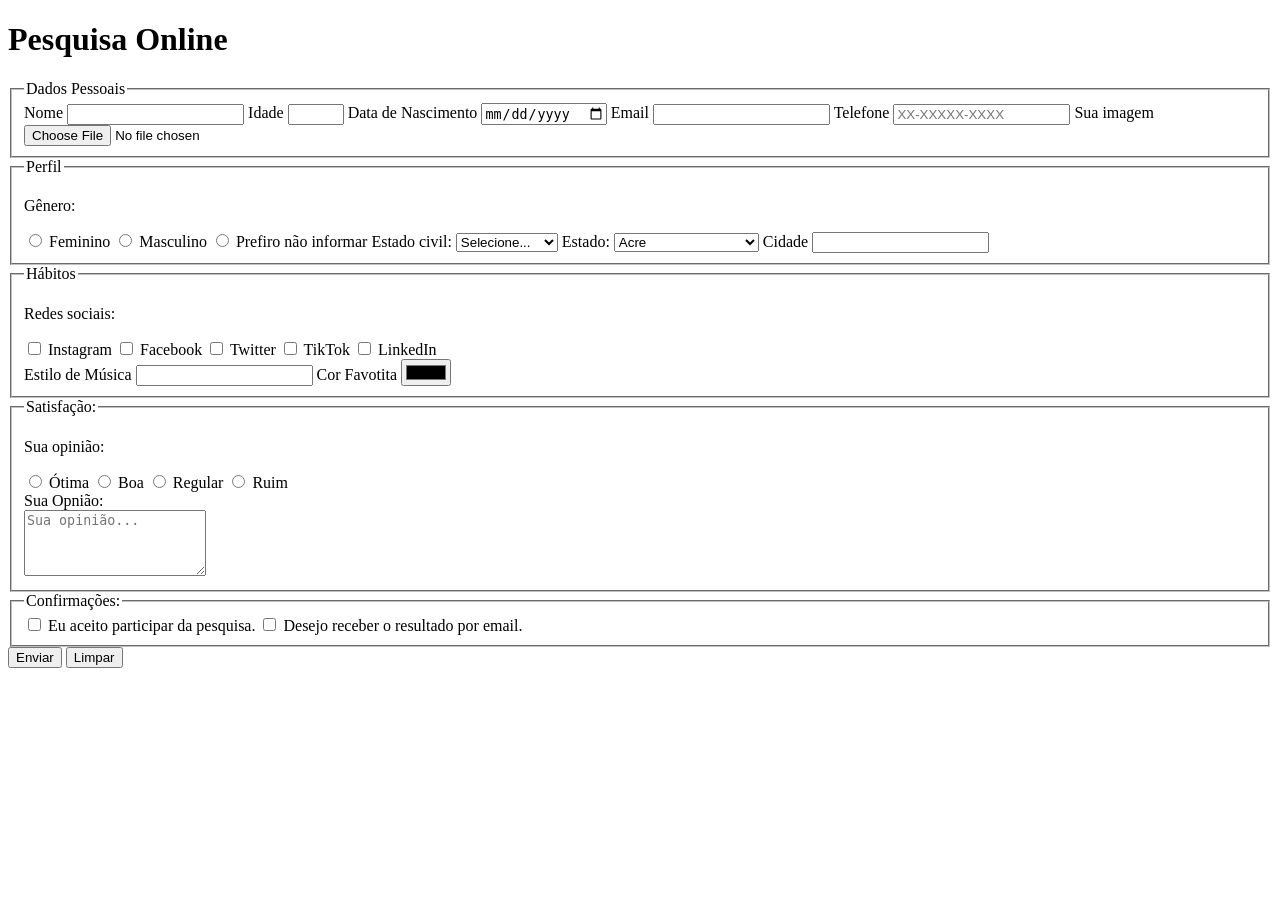
==== index.html @ a697a22d "feat: reset button" ====
<!doctype html>
<html lang="pt-br">
  <head>
    <meta charset="UTF-8" />
    <meta name="viewport" content="width=device-width, initial-scale=1.0" />
    <title>Pesquisa Culturama</title>
  </head>
  <body>
    <header>
      <h1>Pesquisa Online</h1>
    </header>

    <section>
      <form action="" method="get">
        <fieldset>
          <legend>Dados Pessoais</legend>

          <label for="userName">Nome</label>
          <input type="text" id="userName" name="userName" required />

          <label for="userAge">Idade</label>
          <input
            type="number"
            id="userAge"
            name="userAge"
            min="12"
            max="100"
            required
          />

          <label for="birthDate">Data de Nascimento</label>
          <input type="date" id="birthDate" name="birthDate" />

          <label for="userEmail">Email</label>
          <input type="email" id="userEmail" name="userEmail" required />

          <label for="userPhoneNumber">Telefone</label>
          <input
            type="tel"
            id="userPhoneNumber"
            name="userPhoneNumber"
            pattern="[0-9]{2}[0-9]{5}[0-9]{4}"
            placeholder="XX-XXXXX-XXXX"
            required
          />

          <label for="userFile">Sua imagem</label>
          <input type="file" id="userFile" name="userFile" accept="image/*" />
        </fieldset>

        <fieldset>
          <legend>Perfil</legend>

          <p>Gênero:</p>
          <input
            type="radio"
            id="userGender-feminino"
            name="userGender"
            value="feminino"
          />
          <label for="userGender-feminino">Feminino</label>
          <input
            type="radio"
            id="userGender-masculino"
            name="userGender"
            value="masculino"
          />
          <label for="userGender-masculino">Masculino</label>
          <input
            type="radio"
            id="userGender-naoInformado"
            name="userGender"
            value="naoInformado"
          />
          <label for="userGender-naoInformado">Prefiro não informar</label>

          <label for="maritalStatus">Estado civil:</label>
          <select id="maritalStatus" name="maritalStatus">
            <option value="not">Selecione...</option>
            <option value="solteiro">Solteiro(a)</option>
            <option value="casado">Casado(a)</option>
            <option value="divorciado">Divorciado(a)</option>
            <option value="viuvo">Viúvo(a)</option>
          </select>

          <label for="userState">Estado:</label>
          <select id="userState" name="userState" required>
            <option value="AC">Acre</option>
            <option value="AL">Alagoas</option>
            <option value="AP">Amapá</option>
            <option value="AM">Amazonas</option>
            <option value="BA">Bahia</option>
            <option value="CE">Ceará</option>
            <option value="DF">Distrito Federal</option>
            <option value="ES">Espírito Santo</option>
            <option value="GO">Goiás</option>
            <option value="MA">Maranhão</option>
            <option value="MT">Mato Grosso</option>
            <option value="MS">Mato Grosso do Sul</option>
            <option value="MG">Minas Gerais</option>
            <option value="PA">Pará</option>
            <option value="PB">Paraíba</option>
            <option value="PR">Paraná</option>
            <option value="PE">Pernambuco</option>
            <option value="PI">Piauí</option>
            <option value="RJ">Rio de Janeiro</option>
            <option value="RN">Rio Grande do Norte</option>
            <option value="RS">Rio Grande do Sul</option>
            <option value="RO">Rondônia</option>
            <option value="RR">Roraima</option>
            <option value="SC">Santa Catarina</option>
            <option value="SP">São Paulo</option>
            <option value="SE">Sergipe</option>
            <option value="TO">Tocantins</option>
            <option value="EX">Estrangeiro</option>
          </select>

          <label for="city">Cidade</label>
          <input type="text" id="city" name="city" required />
        </fieldset>

        <fieldset>
          <legend>Hábitos</legend>
          <p>Redes sociais:</p>
          <input
            type="checkbox"
            id="socialMedia-instagram"
            name="socialMedia"
            value="instagram"
          />
          <label for="socialMedia-instagram">Instagram</label>
          <input
            type="checkbox"
            id="socialMedia-facebook"
            name="socialMedia"
            value="facebook"
          />
          <label for="socialMedia-facebook">Facebook</label>
          <input
            type="checkbox"
            id="socialMedia-twitter"
            name="socialMedia"
            value="twitter"
          />
          <label for="socialMedia-twitter">Twitter</label>
          <input
            type="checkbox"
            id="socialMedia-tiktok"
            name="socialMedia"
            value="tiktok"
          />
          <label for="socialMedia-tiktok">TikTok</label>
          <input
            type="checkbox"
            id="socialMedia-linkedin"
            name="socialMedia"
            value="linkedin"
          />
          <label for="socialMedia-linkedin">LinkedIn</label>

          <br />

          <label for="musicStyle">Estilo de Música</label>
          <input
            list="styleTypes"
            id="musicStyle"
            name="userMusicStyle"
            type="text"
          />
          <datalist id="styleTypes">
            <option value="Rock"></option>
            <option value="Pop"></option>
            <option value="Sertanejo"></option>
            <option value="Funk"></option>
            <option value="Samba"></option>
          </datalist>

          <label for="favoriteColor">Cor Favotita</label>
          <input type="color" name="userFavoriteColor" id="favoriteColor" />
        </fieldset>

        <fieldset>
          <legend>Satisfação:</legend>
          <p>Sua opinião:</p>
          <input id="oti" type="radio" value="otima" name="satisfaction" />
          <label for="oti">Ótima</label>
          <input id="boa" type="radio" value="boa" name="satisfaction" />
          <label for="boa">Boa</label>
          <input id="reg" type="radio" value="regular" name="satisfaction" />
          <label for="reg">Regular</label>
          <input id="ruim" type="radio" value="ruim" name="satisfaction" />
          <label for="ruim">Ruim</label>

          <br />
          <label for="coments">Sua Opnião:</label>
          <br />
          <textarea
            id="coments"
            name="userComments"
            rows="4"
            placeholder="Sua opinião..."
          ></textarea>
        </fieldset>

        <fieldset>
          <legend>Confirmações:</legend>

          <input
            type="checkbox"
            name="userLgpd"
            id="userLgpdTerm"
            value="accepted"
            required
          />
          <label for="userLgpdTerm">Eu aceito participar da pesquisa.</label>

          <input
            type="checkbox"
            name="userGetResults"
            id="getResultsTerm"
            value="accepted"
          />
          <label for="getResultsTerm"
            >Desejo receber o resultado por email.</label
          >
        </fieldset>

        <button type="submit">Enviar</button>
        <button type="reset">Limpar</button>
      </form>
    </section>
  </body>
</html>
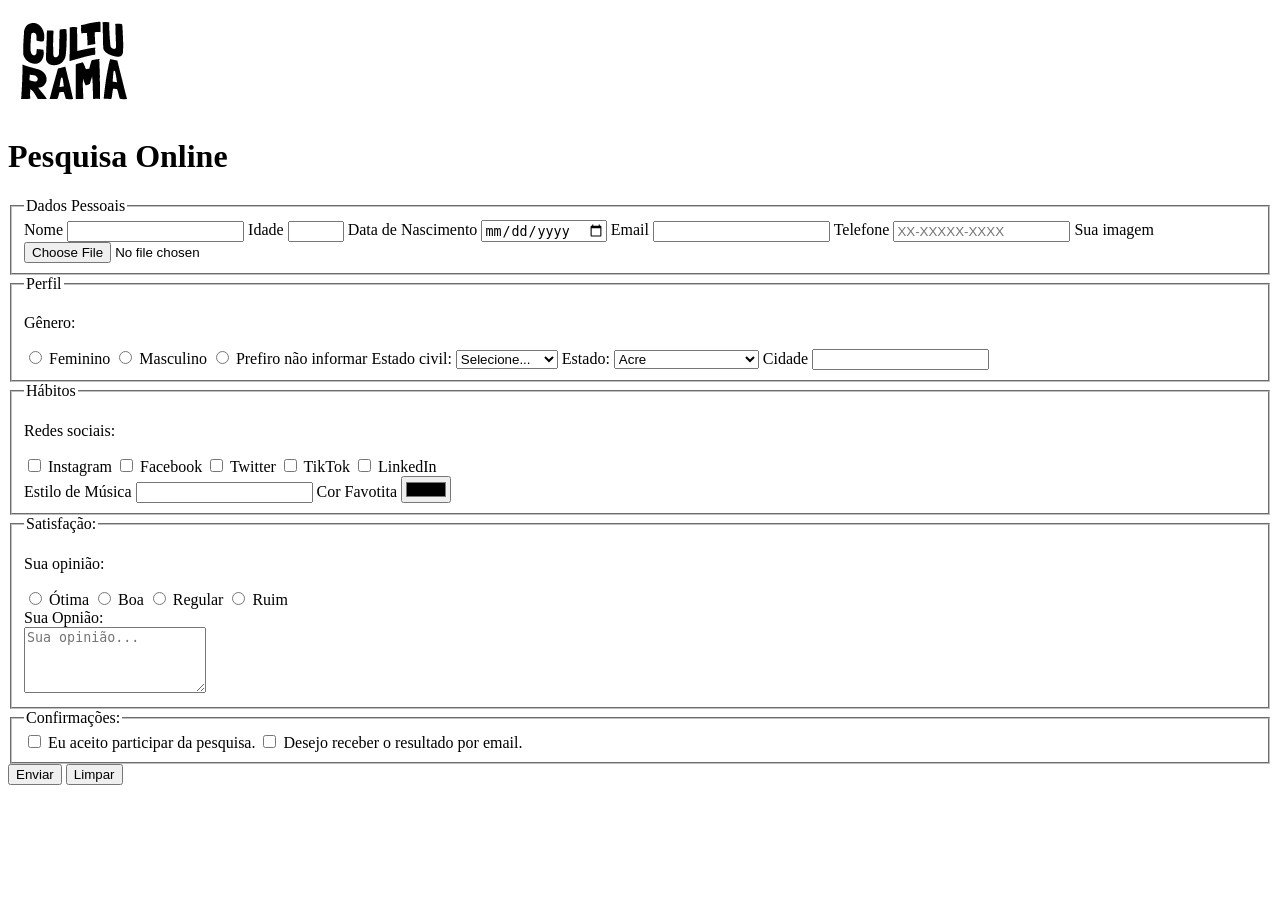
==== commit 8a5f9435: "feat: adding logo and fonts" ====
--- a/index.html
+++ b/index.html
@@ -4,9 +4,21 @@
     <meta charset="UTF-8" />
     <meta name="viewport" content="width=device-width, initial-scale=1.0" />
     <title>Pesquisa Culturama</title>
+
+    <link rel="stylesheet" href="style.css" />
+
+    <link rel="shortcut icon" href="culturama-favico.png" type="image/x-icon" />
+
+    <link rel="preconnect" href="https://fonts.googleapis.com" />
+    <link rel="preconnect" href="https://fonts.gstatic.com" crossorigin />
+    <link
+      href="https://fonts.googleapis.com/css2?family=Fjalla+One&family=Work+Sans:wght@100..900&display=swap"
+      rel="stylesheet"
+    />
   </head>
   <body>
     <header>
+      <img src="assets/logo-culturama.png" alt="Logo Culturama" />
       <h1>Pesquisa Online</h1>
     </header>
 
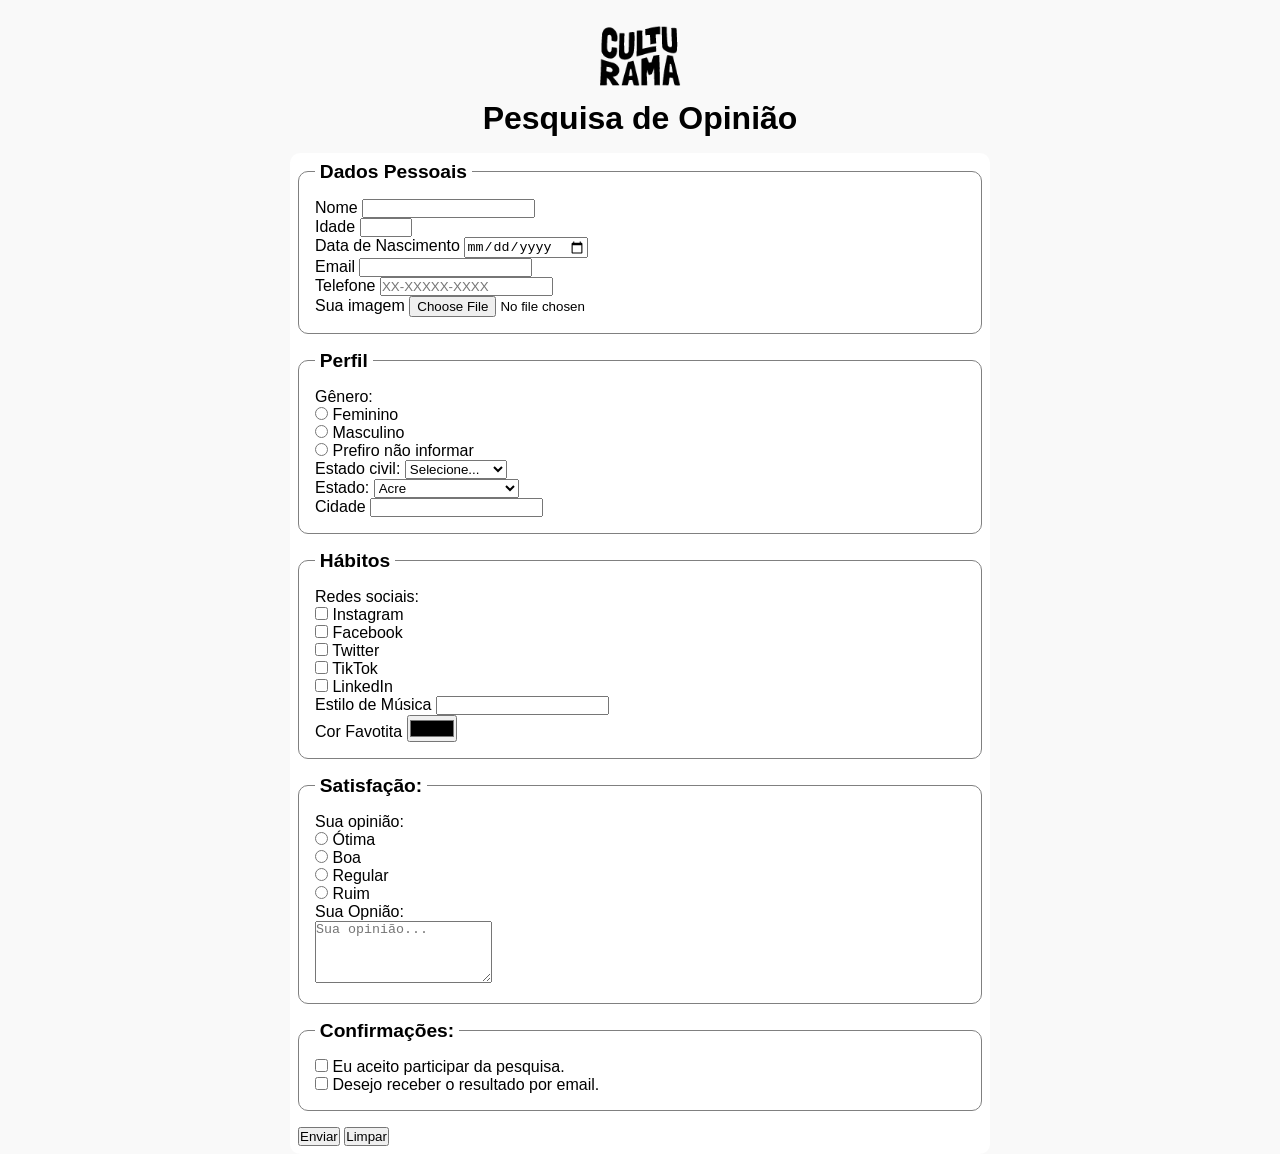
==== commit 66b547e5: "feat: initial CSS adjustments" ====
--- a/index.html
+++ b/index.html
@@ -17,229 +17,243 @@
     />
   </head>
   <body>
-    <header>
-      <img src="assets/logo-culturama.png" alt="Logo Culturama" />
-      <h1>Pesquisa Online</h1>
-    </header>
-
-    <section>
-      <form action="" method="get">
-        <fieldset>
-          <legend>Dados Pessoais</legend>
-
-          <label for="userName">Nome</label>
-          <input type="text" id="userName" name="userName" required />
-
-          <label for="userAge">Idade</label>
-          <input
-            type="number"
-            id="userAge"
-            name="userAge"
-            min="12"
-            max="100"
-            required
-          />
-
-          <label for="birthDate">Data de Nascimento</label>
-          <input type="date" id="birthDate" name="birthDate" />
-
-          <label for="userEmail">Email</label>
-          <input type="email" id="userEmail" name="userEmail" required />
-
-          <label for="userPhoneNumber">Telefone</label>
-          <input
-            type="tel"
-            id="userPhoneNumber"
-            name="userPhoneNumber"
-            pattern="[0-9]{2}[0-9]{5}[0-9]{4}"
-            placeholder="XX-XXXXX-XXXX"
-            required
-          />
-
-          <label for="userFile">Sua imagem</label>
-          <input type="file" id="userFile" name="userFile" accept="image/*" />
-        </fieldset>
-
-        <fieldset>
-          <legend>Perfil</legend>
-
-          <p>Gênero:</p>
-          <input
-            type="radio"
-            id="userGender-feminino"
-            name="userGender"
-            value="feminino"
-          />
-          <label for="userGender-feminino">Feminino</label>
-          <input
-            type="radio"
-            id="userGender-masculino"
-            name="userGender"
-            value="masculino"
-          />
-          <label for="userGender-masculino">Masculino</label>
-          <input
-            type="radio"
-            id="userGender-naoInformado"
-            name="userGender"
-            value="naoInformado"
-          />
-          <label for="userGender-naoInformado">Prefiro não informar</label>
-
-          <label for="maritalStatus">Estado civil:</label>
-          <select id="maritalStatus" name="maritalStatus">
-            <option value="not">Selecione...</option>
-            <option value="solteiro">Solteiro(a)</option>
-            <option value="casado">Casado(a)</option>
-            <option value="divorciado">Divorciado(a)</option>
-            <option value="viuvo">Viúvo(a)</option>
-          </select>
-
-          <label for="userState">Estado:</label>
-          <select id="userState" name="userState" required>
-            <option value="AC">Acre</option>
-            <option value="AL">Alagoas</option>
-            <option value="AP">Amapá</option>
-            <option value="AM">Amazonas</option>
-            <option value="BA">Bahia</option>
-            <option value="CE">Ceará</option>
-            <option value="DF">Distrito Federal</option>
-            <option value="ES">Espírito Santo</option>
-            <option value="GO">Goiás</option>
-            <option value="MA">Maranhão</option>
-            <option value="MT">Mato Grosso</option>
-            <option value="MS">Mato Grosso do Sul</option>
-            <option value="MG">Minas Gerais</option>
-            <option value="PA">Pará</option>
-            <option value="PB">Paraíba</option>
-            <option value="PR">Paraná</option>
-            <option value="PE">Pernambuco</option>
-            <option value="PI">Piauí</option>
-            <option value="RJ">Rio de Janeiro</option>
-            <option value="RN">Rio Grande do Norte</option>
-            <option value="RS">Rio Grande do Sul</option>
-            <option value="RO">Rondônia</option>
-            <option value="RR">Roraima</option>
-            <option value="SC">Santa Catarina</option>
-            <option value="SP">São Paulo</option>
-            <option value="SE">Sergipe</option>
-            <option value="TO">Tocantins</option>
-            <option value="EX">Estrangeiro</option>
-          </select>
-
-          <label for="city">Cidade</label>
-          <input type="text" id="city" name="city" required />
-        </fieldset>
-
-        <fieldset>
-          <legend>Hábitos</legend>
-          <p>Redes sociais:</p>
-          <input
-            type="checkbox"
-            id="socialMedia-instagram"
-            name="socialMedia"
-            value="instagram"
-          />
-          <label for="socialMedia-instagram">Instagram</label>
-          <input
-            type="checkbox"
-            id="socialMedia-facebook"
-            name="socialMedia"
-            value="facebook"
-          />
-          <label for="socialMedia-facebook">Facebook</label>
-          <input
-            type="checkbox"
-            id="socialMedia-twitter"
-            name="socialMedia"
-            value="twitter"
-          />
-          <label for="socialMedia-twitter">Twitter</label>
-          <input
-            type="checkbox"
-            id="socialMedia-tiktok"
-            name="socialMedia"
-            value="tiktok"
-          />
-          <label for="socialMedia-tiktok">TikTok</label>
-          <input
-            type="checkbox"
-            id="socialMedia-linkedin"
-            name="socialMedia"
-            value="linkedin"
-          />
-          <label for="socialMedia-linkedin">LinkedIn</label>
-
-          <br />
-
-          <label for="musicStyle">Estilo de Música</label>
-          <input
-            list="styleTypes"
-            id="musicStyle"
-            name="userMusicStyle"
-            type="text"
-          />
-          <datalist id="styleTypes">
-            <option value="Rock"></option>
-            <option value="Pop"></option>
-            <option value="Sertanejo"></option>
-            <option value="Funk"></option>
-            <option value="Samba"></option>
-          </datalist>
-
-          <label for="favoriteColor">Cor Favotita</label>
-          <input type="color" name="userFavoriteColor" id="favoriteColor" />
-        </fieldset>
-
-        <fieldset>
-          <legend>Satisfação:</legend>
-          <p>Sua opinião:</p>
-          <input id="oti" type="radio" value="otima" name="satisfaction" />
-          <label for="oti">Ótima</label>
-          <input id="boa" type="radio" value="boa" name="satisfaction" />
-          <label for="boa">Boa</label>
-          <input id="reg" type="radio" value="regular" name="satisfaction" />
-          <label for="reg">Regular</label>
-          <input id="ruim" type="radio" value="ruim" name="satisfaction" />
-          <label for="ruim">Ruim</label>
-
-          <br />
-          <label for="coments">Sua Opnião:</label>
-          <br />
-          <textarea
-            id="coments"
-            name="userComments"
-            rows="4"
-            placeholder="Sua opinião..."
-          ></textarea>
-        </fieldset>
-
-        <fieldset>
-          <legend>Confirmações:</legend>
-
-          <input
-            type="checkbox"
-            name="userLgpd"
-            id="userLgpdTerm"
-            value="accepted"
-            required
-          />
-          <label for="userLgpdTerm">Eu aceito participar da pesquisa.</label>
-
-          <input
-            type="checkbox"
-            name="userGetResults"
-            id="getResultsTerm"
-            value="accepted"
-          />
-          <label for="getResultsTerm"
-            >Desejo receber o resultado por email.</label
-          >
-        </fieldset>
-
-        <button type="submit">Enviar</button>
-        <button type="reset">Limpar</button>
-      </form>
-    </section>
+    <main class="main-container">
+      <header>
+        <img src="assets/logo-culturama.png" alt="Logo Culturama" />
+        <h1>Pesquisa de Opinião</h1>
+      </header>
+
+      <section>
+        <form action="" method="get">
+          <fieldset>
+            <legend>Dados Pessoais</legend>
+
+            <label for="userName">Nome</label>
+            <input type="text" id="userName" name="userName" required />
+            <br />
+            <label for="userAge">Idade</label>
+            <input
+              type="number"
+              id="userAge"
+              name="userAge"
+              min="12"
+              max="100"
+              required
+            />
+            <br />
+            <label for="birthDate">Data de Nascimento</label>
+            <input type="date" id="birthDate" name="birthDate" />
+            <br />
+            <label for="userEmail">Email</label>
+            <input type="email" id="userEmail" name="userEmail" required />
+            <br />
+            <label for="userPhoneNumber">Telefone</label>
+            <input
+              type="tel"
+              id="userPhoneNumber"
+              name="userPhoneNumber"
+              pattern="[0-9]{2}[0-9]{5}[0-9]{4}"
+              placeholder="XX-XXXXX-XXXX"
+              required
+            />
+            <br />
+            <label for="userFile">Sua imagem</label>
+            <input type="file" id="userFile" name="userFile" accept="image/*" />
+          </fieldset>
+
+          <fieldset>
+            <legend>Perfil</legend>
+
+            <p>Gênero:</p>
+            <input
+              type="radio"
+              id="userGender-feminino"
+              name="userGender"
+              value="feminino"
+            />
+            <label for="userGender-feminino">Feminino</label>
+            <br />
+            <input
+              type="radio"
+              id="userGender-masculino"
+              name="userGender"
+              value="masculino"
+            />
+            <label for="userGender-masculino">Masculino</label>
+            <br />
+            <input
+              type="radio"
+              id="userGender-naoInformado"
+              name="userGender"
+              value="naoInformado"
+            />
+            <label for="userGender-naoInformado">Prefiro não informar</label>
+            <br />
+
+            <label for="maritalStatus">Estado civil:</label>
+            <select id="maritalStatus" name="maritalStatus">
+              <option value="not">Selecione...</option>
+              <option value="solteiro">Solteiro(a)</option>
+              <option value="casado">Casado(a)</option>
+              <option value="divorciado">Divorciado(a)</option>
+              <option value="viuvo">Viúvo(a)</option>
+            </select>
+            <br />
+            <label for="userState">Estado:</label>
+            <select id="userState" name="userState" required>
+              <option value="AC">Acre</option>
+              <option value="AL">Alagoas</option>
+              <option value="AP">Amapá</option>
+              <option value="AM">Amazonas</option>
+              <option value="BA">Bahia</option>
+              <option value="CE">Ceará</option>
+              <option value="DF">Distrito Federal</option>
+              <option value="ES">Espírito Santo</option>
+              <option value="GO">Goiás</option>
+              <option value="MA">Maranhão</option>
+              <option value="MT">Mato Grosso</option>
+              <option value="MS">Mato Grosso do Sul</option>
+              <option value="MG">Minas Gerais</option>
+              <option value="PA">Pará</option>
+              <option value="PB">Paraíba</option>
+              <option value="PR">Paraná</option>
+              <option value="PE">Pernambuco</option>
+              <option value="PI">Piauí</option>
+              <option value="RJ">Rio de Janeiro</option>
+              <option value="RN">Rio Grande do Norte</option>
+              <option value="RS">Rio Grande do Sul</option>
+              <option value="RO">Rondônia</option>
+              <option value="RR">Roraima</option>
+              <option value="SC">Santa Catarina</option>
+              <option value="SP">São Paulo</option>
+              <option value="SE">Sergipe</option>
+              <option value="TO">Tocantins</option>
+              <option value="EX">Estrangeiro</option>
+            </select>
+            <br />
+            <label for="city">Cidade</label>
+            <input type="text" id="city" name="city" required />
+          </fieldset>
+
+          <fieldset>
+            <legend>Hábitos</legend>
+            <p>Redes sociais:</p>
+            <input
+              type="checkbox"
+              id="socialMedia-instagram"
+              name="socialMedia"
+              value="instagram"
+            />
+            <label for="socialMedia-instagram">Instagram</label>
+            <br />
+            <input
+              type="checkbox"
+              id="socialMedia-facebook"
+              name="socialMedia"
+              value="facebook"
+            />
+            <label for="socialMedia-facebook">Facebook</label>
+            <br />
+            <input
+              type="checkbox"
+              id="socialMedia-twitter"
+              name="socialMedia"
+              value="twitter"
+            />
+            <label for="socialMedia-twitter">Twitter</label>
+            <br />
+            <input
+              type="checkbox"
+              id="socialMedia-tiktok"
+              name="socialMedia"
+              value="tiktok"
+            />
+            <label for="socialMedia-tiktok">TikTok</label>
+            <br />
+            <input
+              type="checkbox"
+              id="socialMedia-linkedin"
+              name="socialMedia"
+              value="linkedin"
+            />
+            <label for="socialMedia-linkedin">LinkedIn</label>
+
+            <br />
+
+            <label for="musicStyle">Estilo de Música</label>
+            <input
+              list="styleTypes"
+              id="musicStyle"
+              name="userMusicStyle"
+              type="text"
+            />
+            <datalist id="styleTypes">
+              <option value="Rock"></option>
+              <option value="Pop"></option>
+              <option value="Sertanejo"></option>
+              <option value="Funk"></option>
+              <option value="Samba"></option>
+            </datalist>
+            <br />
+            <label for="favoriteColor">Cor Favotita</label>
+            <input type="color" name="userFavoriteColor" id="favoriteColor" />
+          </fieldset>
+
+          <fieldset>
+            <legend>Satisfação:</legend>
+            <p>Sua opinião:</p>
+            <input id="oti" type="radio" value="otima" name="satisfaction" />
+            <label for="oti">Ótima</label>
+            <br />
+            <input id="boa" type="radio" value="boa" name="satisfaction" />
+            <label for="boa">Boa</label>
+            <br />
+            <input id="reg" type="radio" value="regular" name="satisfaction" />
+            <label for="reg">Regular</label>
+            <br />
+            <input id="ruim" type="radio" value="ruim" name="satisfaction" />
+            <label for="ruim">Ruim</label>
+
+            <br />
+            <label for="coments">Sua Opnião:</label>
+            <br />
+            <textarea
+              id="coments"
+              name="userComments"
+              rows="4"
+              placeholder="Sua opinião..."
+            ></textarea>
+          </fieldset>
+
+          <fieldset>
+            <legend>Confirmações:</legend>
+
+            <input
+              type="checkbox"
+              name="userLgpd"
+              id="userLgpdTerm"
+              value="accepted"
+              required
+            />
+            <label for="userLgpdTerm">Eu aceito participar da pesquisa.</label>
+
+            <br />
+
+            <input
+              type="checkbox"
+              name="userGetResults"
+              id="getResultsTerm"
+              value="accepted"
+            />
+            <label for="getResultsTerm"
+              >Desejo receber o resultado por email.</label
+            >
+          </fieldset>
+
+          <button type="submit">Enviar</button>
+          <button type="reset">Limpar</button>
+        </form>
+      </section>
+    </main>
   </body>
 </html>
--- a/style.css
+++ b/style.css
@@ -0,0 +1,88 @@
+* {
+  padding: 0;
+  margin: 0;
+  box-sizing: border-box;
+}
+
+body {
+  font-family: "Works Sans", sans-serif;
+  background: #f9f9f9;
+}
+
+.main-container {
+  width: 100%;
+  max-width: 700px;
+  margin: 0 auto;
+}
+
+header {
+  text-align: center;
+
+  padding: 1rem 0;
+}
+
+img {
+  width: 100px;
+  height: auto;
+}
+
+h1 {
+  font-family: "Fjalla One", sans-serif;
+}
+
+form {
+  background-color: white;
+  padding: 0.5rem;
+  border-radius: 10px;
+}
+
+fieldset {
+  padding: 1rem;
+
+  border: 1px solid gray;
+  border-radius: 10px;
+  margin-bottom: 1rem;
+}
+
+legend {
+  font-weight: bold;
+  font-size: 1.2rem;
+  padding: 0 0.3rem;
+}
+/*
+section {
+  
+
+  background-color: white;
+  padding: 2rem 1.5rem;
+  border-radius: 10px;
+}
+
+fieldset {
+  padding: 1rem;
+  margin-bottom: 1rem;
+
+  border: none;
+  border: 1px solid gray;
+  border-radius: 10px;
+}
+legend {
+  padding: 0.5rem;
+  font-size: 1.2rem;
+}
+
+input {
+  display: block;
+  width: 100%;
+  padding: 0.5rem;
+
+  margin-top: 0.2rem;
+  margin-bottom: 1rem;
+
+  height: 40px;
+
+  border: 2px solid grey;
+  border-radius: 10px;
+}
+
+*/
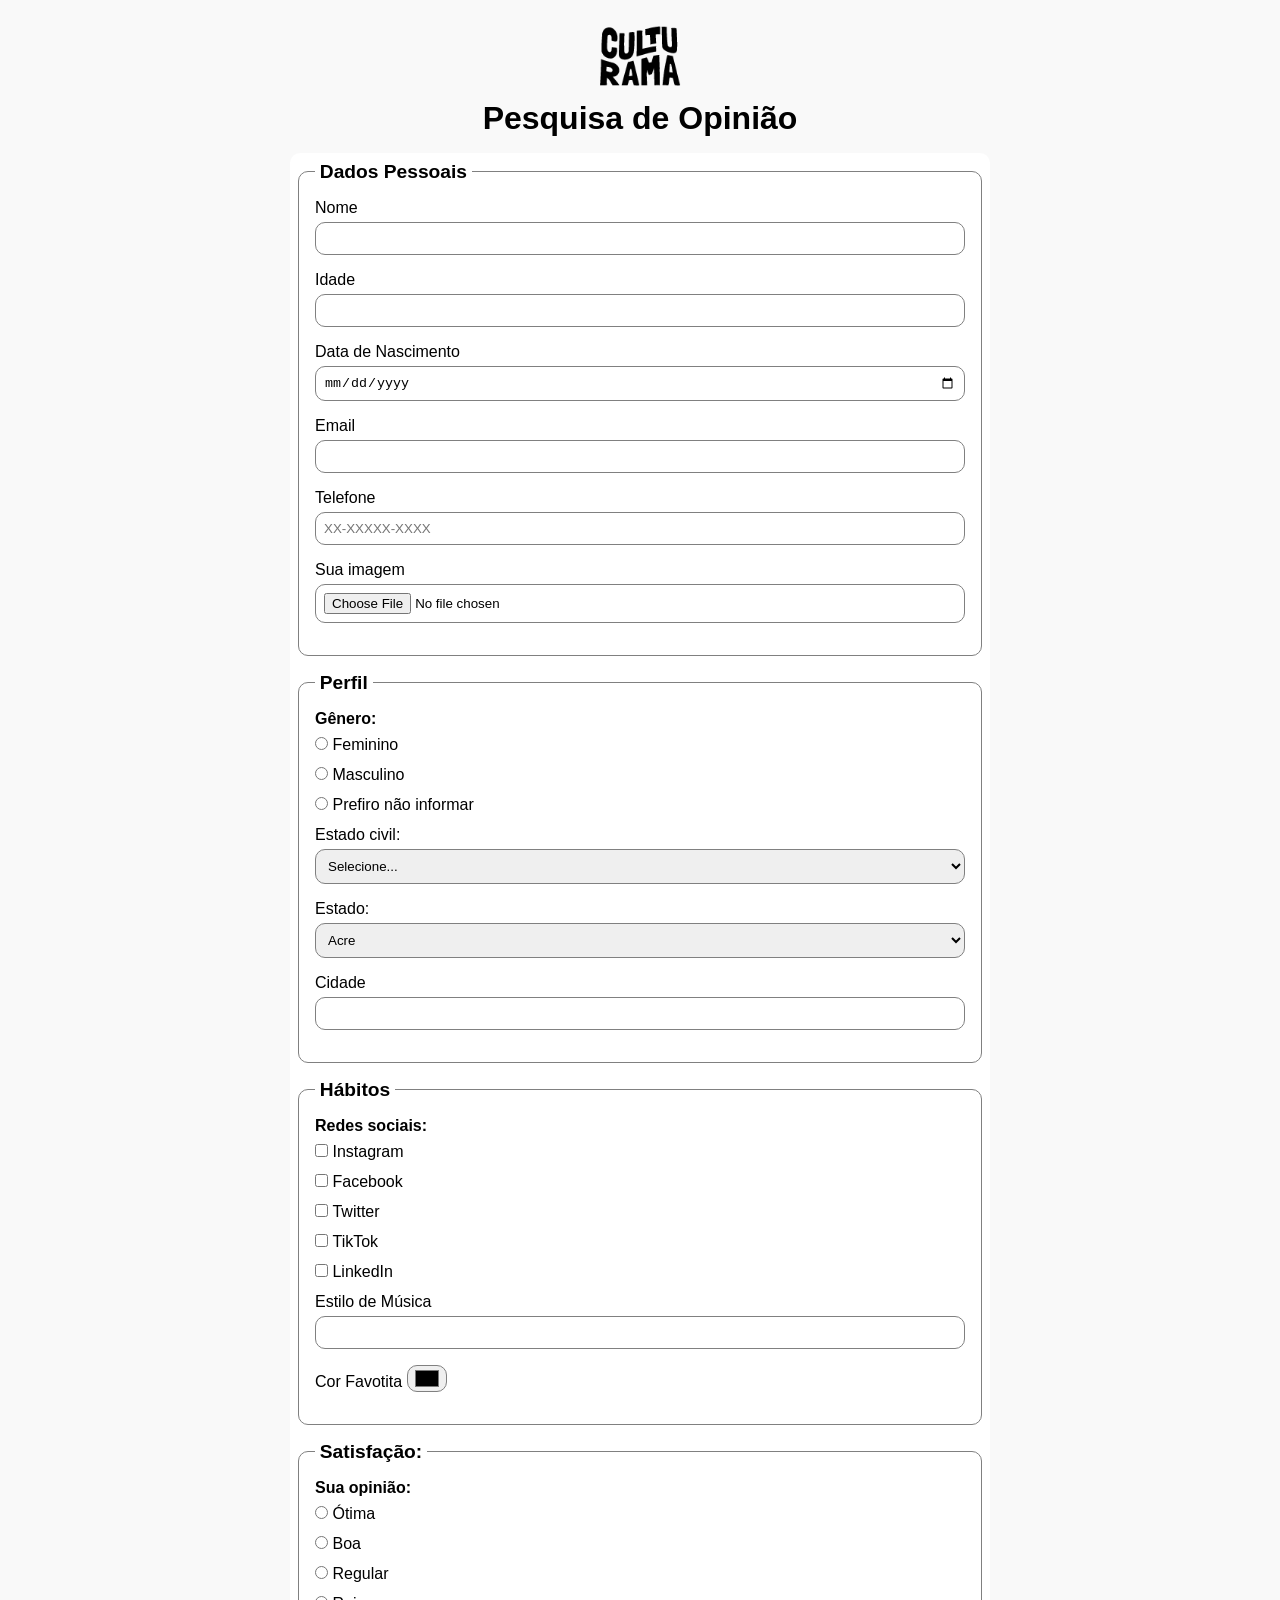
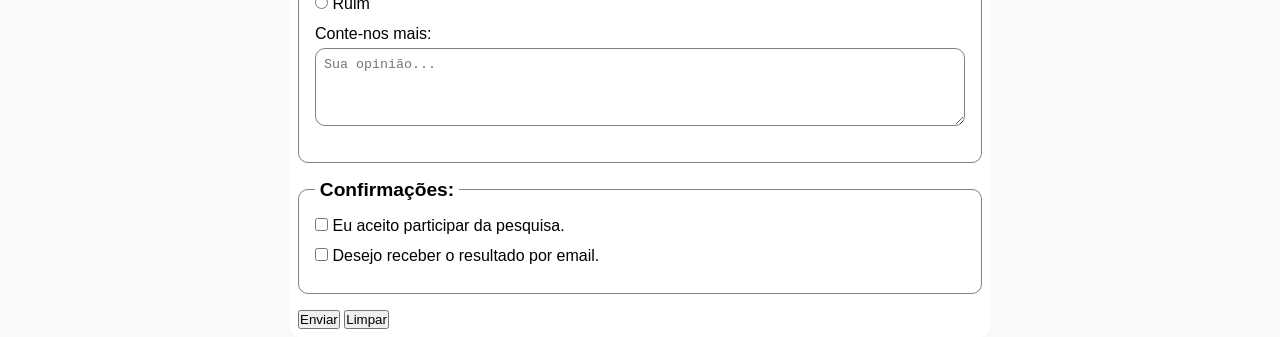
==== commit e00e2b19: "feat: CSS for input fields, among others." ====
--- a/index.html
+++ b/index.html
@@ -215,7 +215,7 @@
             <label for="ruim">Ruim</label>
 
             <br />
-            <label for="coments">Sua Opnião:</label>
+            <label for="coments">Conte-nos mais:</label>
             <br />
             <textarea
               id="coments"
--- a/style.css
+++ b/style.css
@@ -49,40 +49,39 @@
   font-size: 1.2rem;
   padding: 0 0.3rem;
 }
-/*
-section {
-  
 
-  background-color: white;
-  padding: 2rem 1.5rem;
+label {
+  display: inline-block;
+  margin-bottom: 5px;
+}
+
+p {
+  font-weight: bold;
+  margin-bottom: 0.5rem;
+}
+
+input,
+select,
+textarea {
+  width: 100%;
+  padding: 0.5rem;
+  margin-bottom: 1rem;
+
+  border: 1px solid gray;
   border-radius: 10px;
 }
 
-fieldset {
-  padding: 1rem;
-  margin-bottom: 1rem;
-
-  border: none;
-  border: 1px solid gray;
-  border-radius: 10px;
-}
-legend {
-  padding: 0.5rem;
-  font-size: 1.2rem;
+textarea {
+  min-width: 100px;
+  max-width: 650px;
 }
 
-input {
-  display: block;
-  width: 100%;
-  padding: 0.5rem;
-
-  margin-top: 0.2rem;
-  margin-bottom: 1rem;
-
-  height: 40px;
-
-  border: 2px solid grey;
-  border-radius: 10px;
+input[type="checkbox"],
+input[type="radio"] {
+  width: auto;
 }
 
-*/
+input[type="color"] {
+  width: 40px;
+  padding: 0 5px;
+}
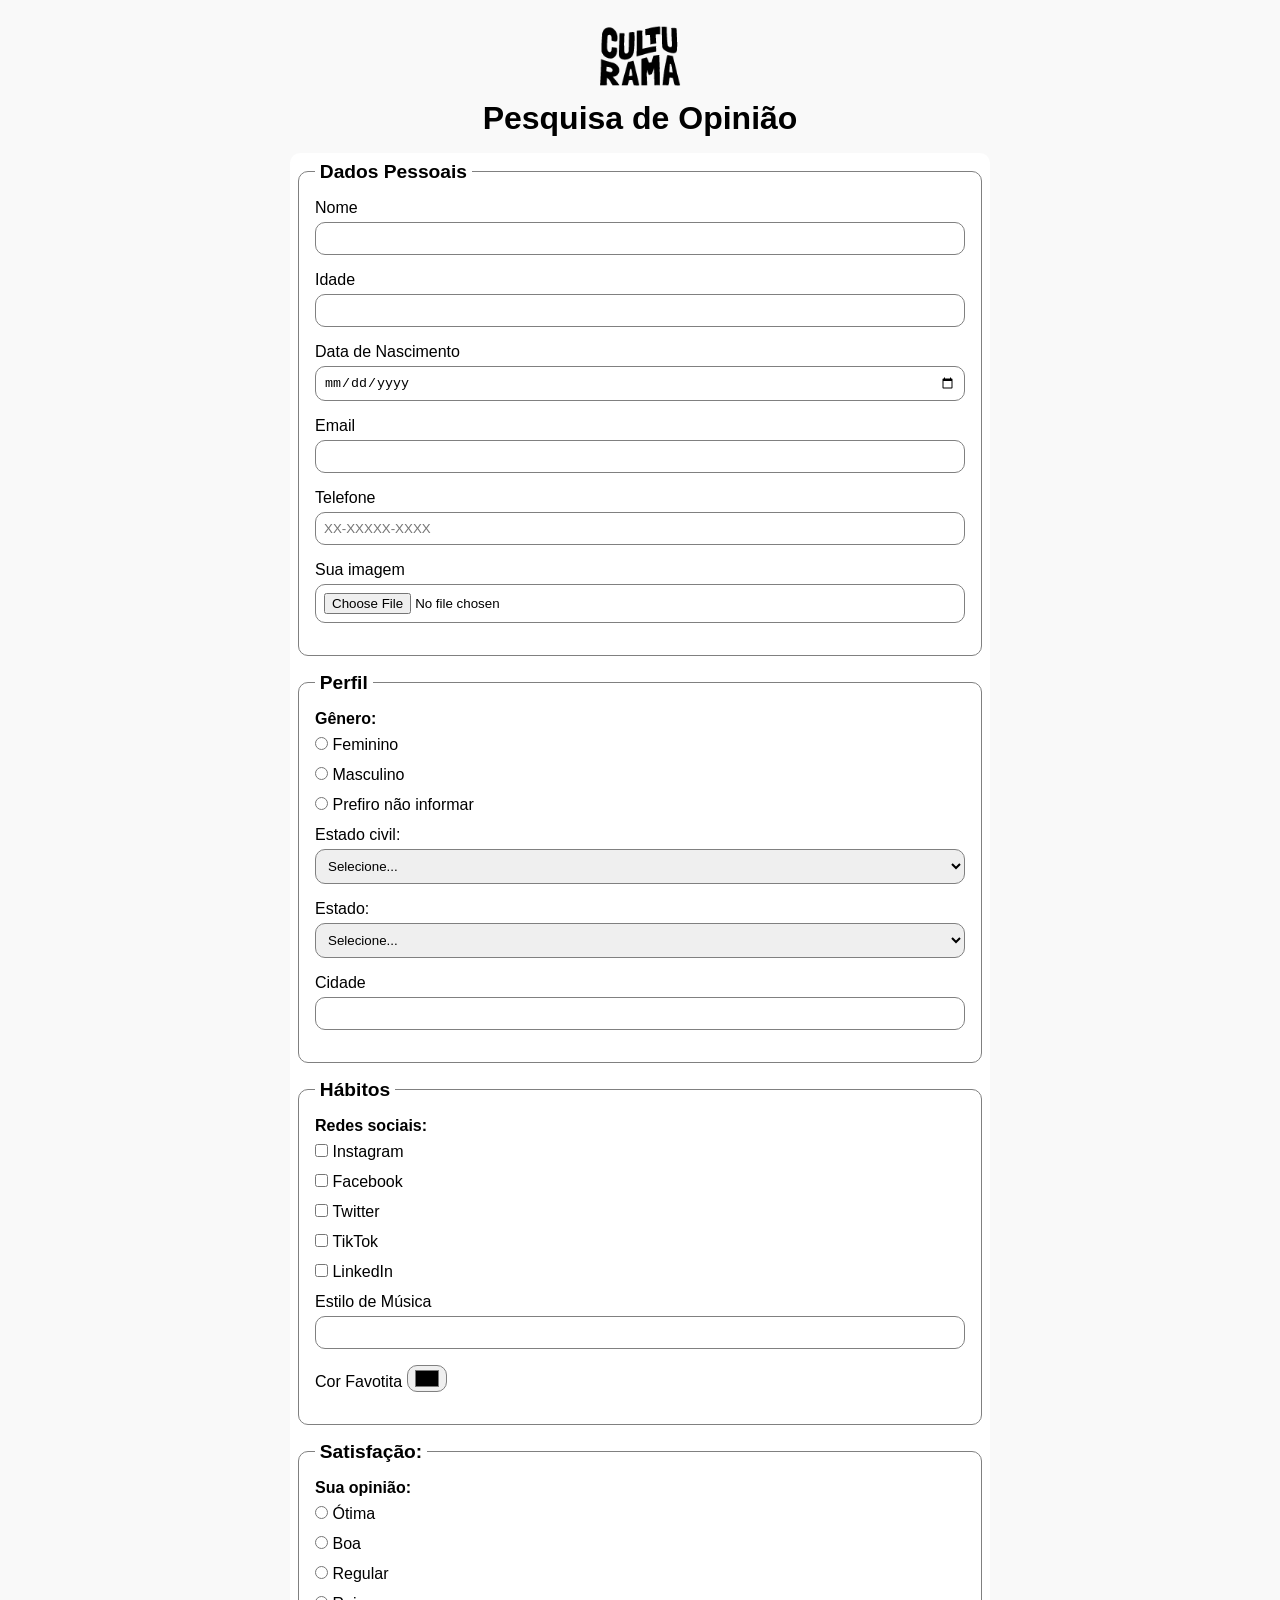
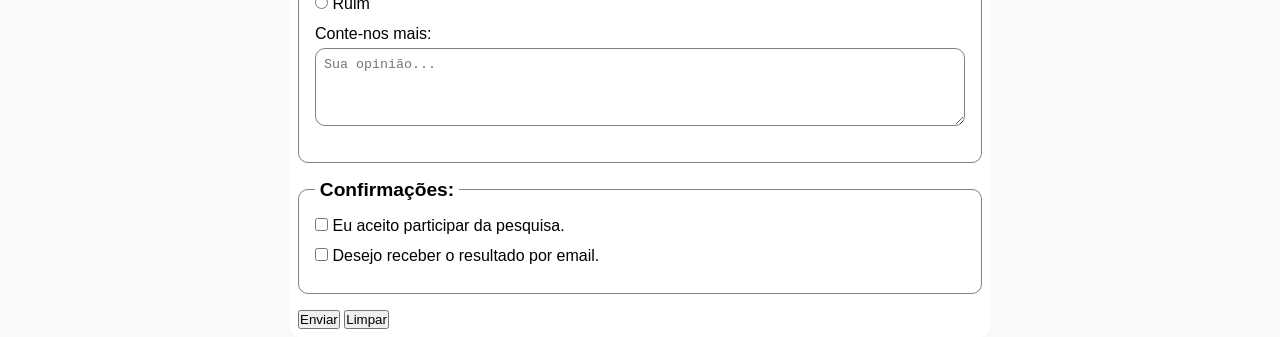
==== commit 3c5a391f: "fix: adjusting the select rules" ====
--- a/index.html
+++ b/index.html
@@ -92,7 +92,7 @@
 
             <label for="maritalStatus">Estado civil:</label>
             <select id="maritalStatus" name="maritalStatus">
-              <option value="not">Selecione...</option>
+              <option value="">Selecione...</option>
               <option value="solteiro">Solteiro(a)</option>
               <option value="casado">Casado(a)</option>
               <option value="divorciado">Divorciado(a)</option>
@@ -101,6 +101,7 @@
             <br />
             <label for="userState">Estado:</label>
             <select id="userState" name="userState" required>
+              <option value="">Selecione...</option>
               <option value="AC">Acre</option>
               <option value="AL">Alagoas</option>
               <option value="AP">Amapá</option>
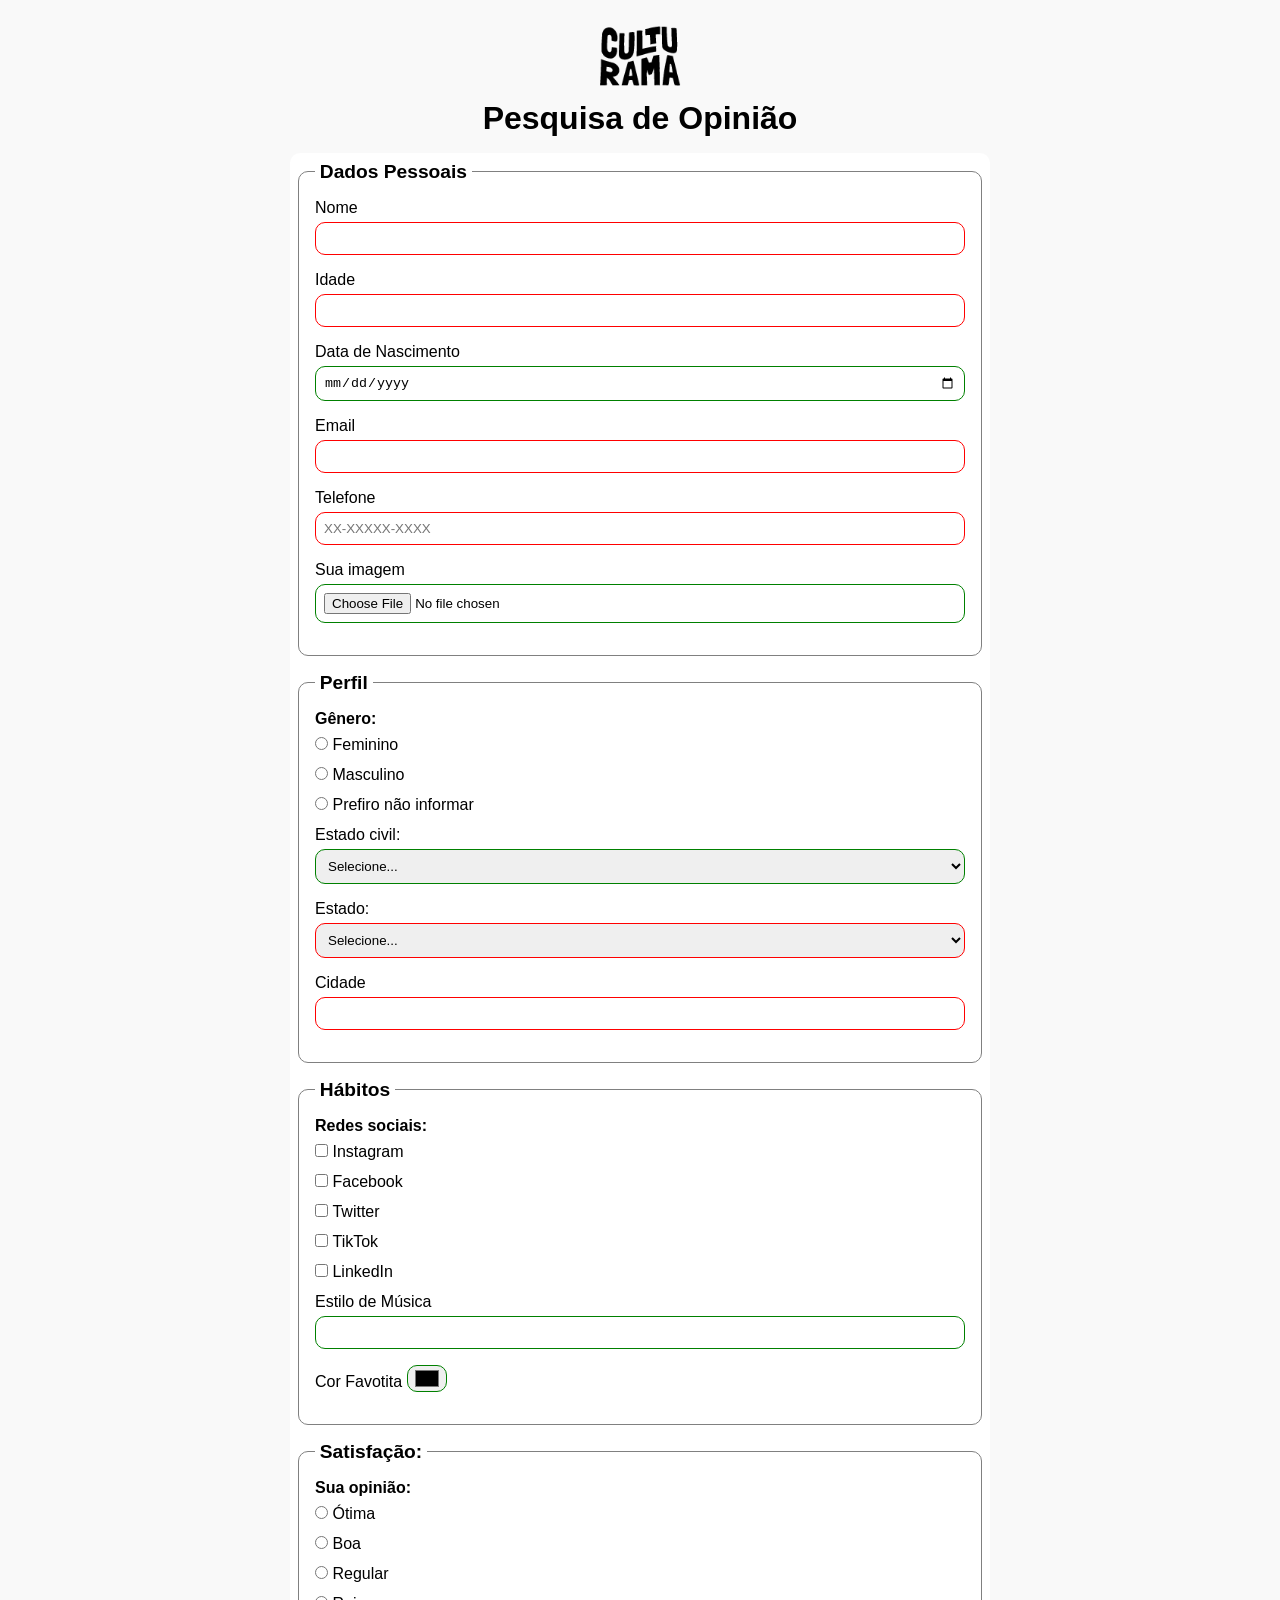
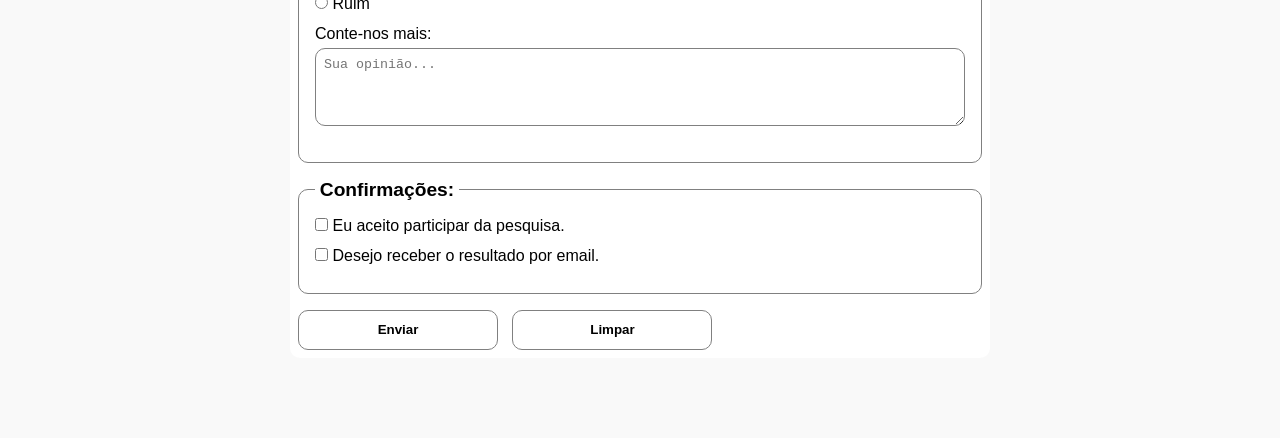
==== commit cc871e86: "feat: sucess page" ====
--- a/index.html
+++ b/index.html
@@ -24,7 +24,7 @@
       </header>
 
       <section>
-        <form action="" method="get">
+        <form action="sucesso.html" method="get">
           <fieldset>
             <legend>Dados Pessoais</legend>
 
--- a/style.css
+++ b/style.css
@@ -34,6 +34,7 @@
   background-color: white;
   padding: 0.5rem;
   border-radius: 10px;
+  margin-bottom: 5rem;
 }
 
 fieldset {
@@ -85,3 +86,42 @@
   width: 40px;
   padding: 0 5px;
 }
+
+/*----------------------------Validações--------------------------------*/
+
+input:invalid,
+select:invalid {
+  border-color: red;
+}
+
+input:valid,
+select:valid {
+  border-color: green;
+}
+
+/*----------------------------Botões--------------------------------*/
+
+button {
+  font-weight: bold;
+
+  width: 200px;
+  height: 40px;
+  margin-right: 10px;
+
+  background-color: white;
+
+  border: 1px solid gray;
+  border-radius: 10px;
+
+  cursor: pointer;
+}
+
+button[type="submit"]:hover {
+  background-color: green;
+  color: white;
+}
+
+button[type="reset"]:hover {
+  background-color: red;
+  color: white;
+}
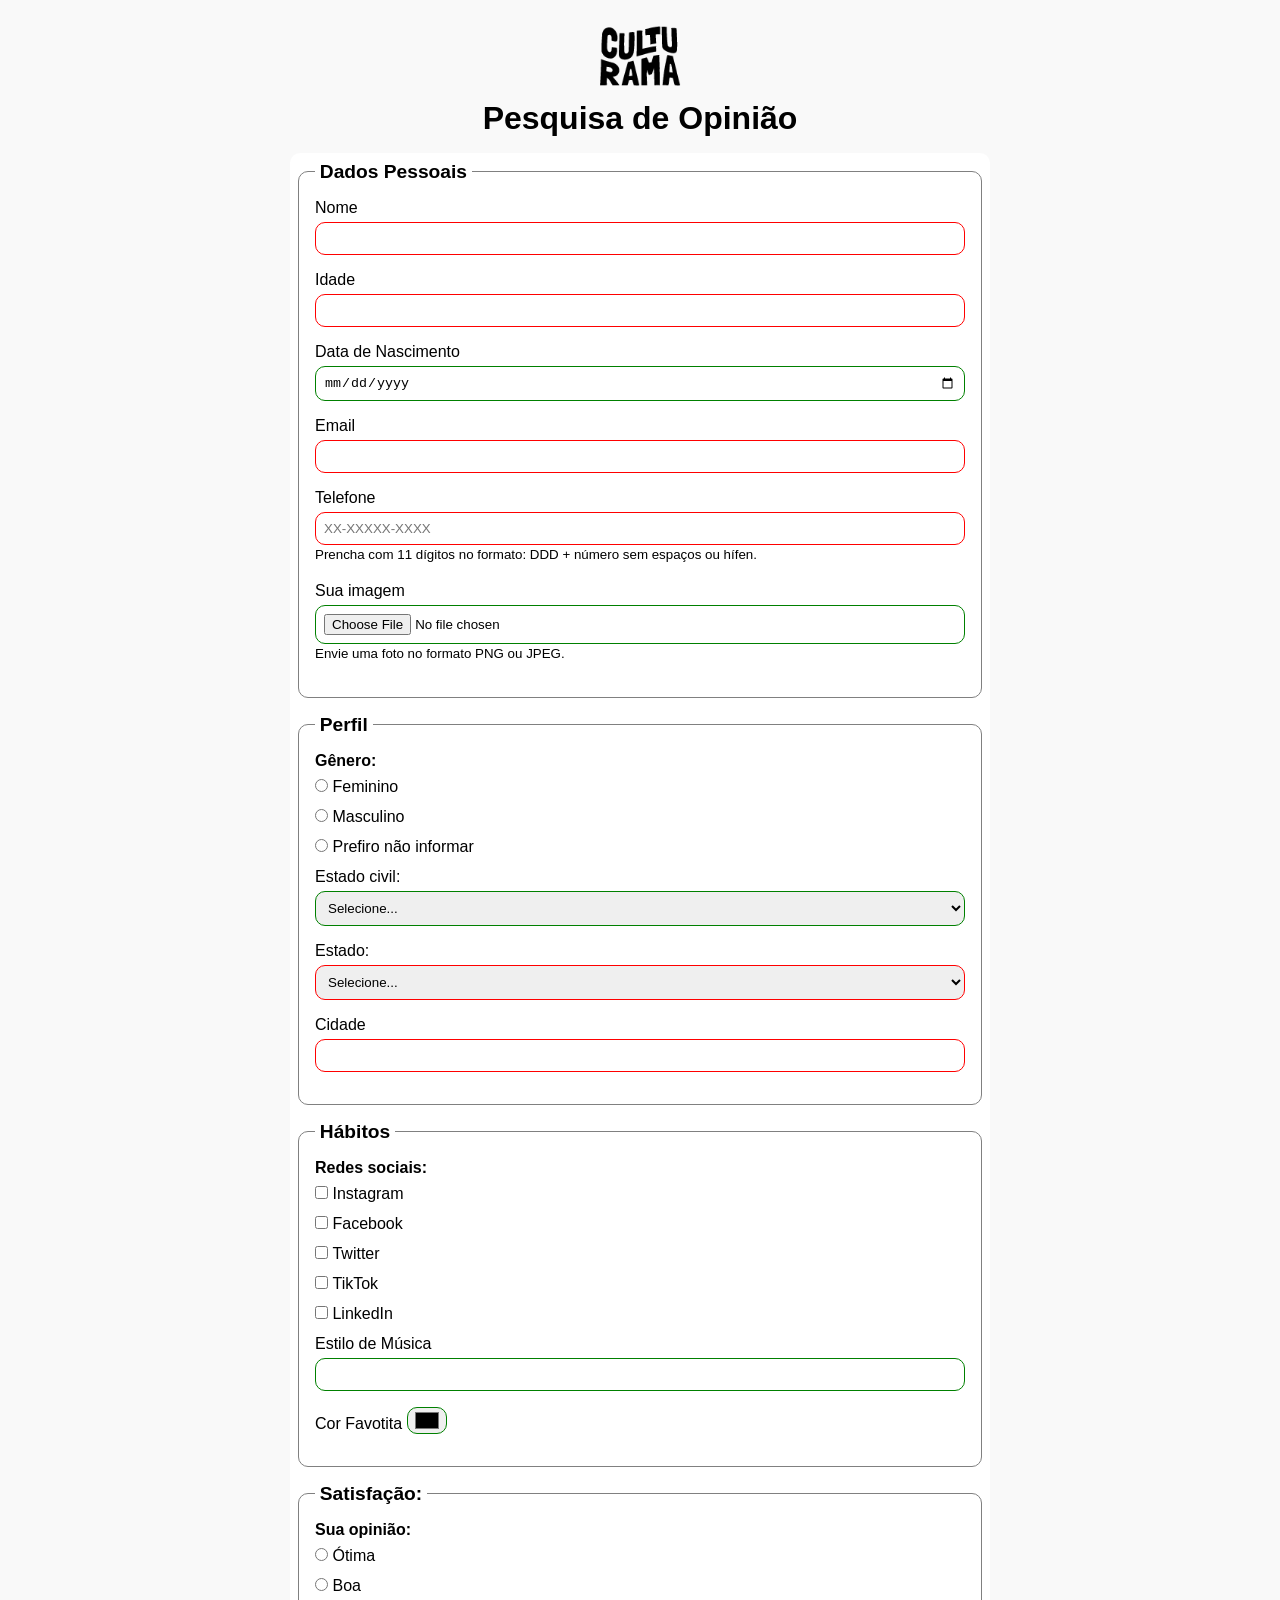
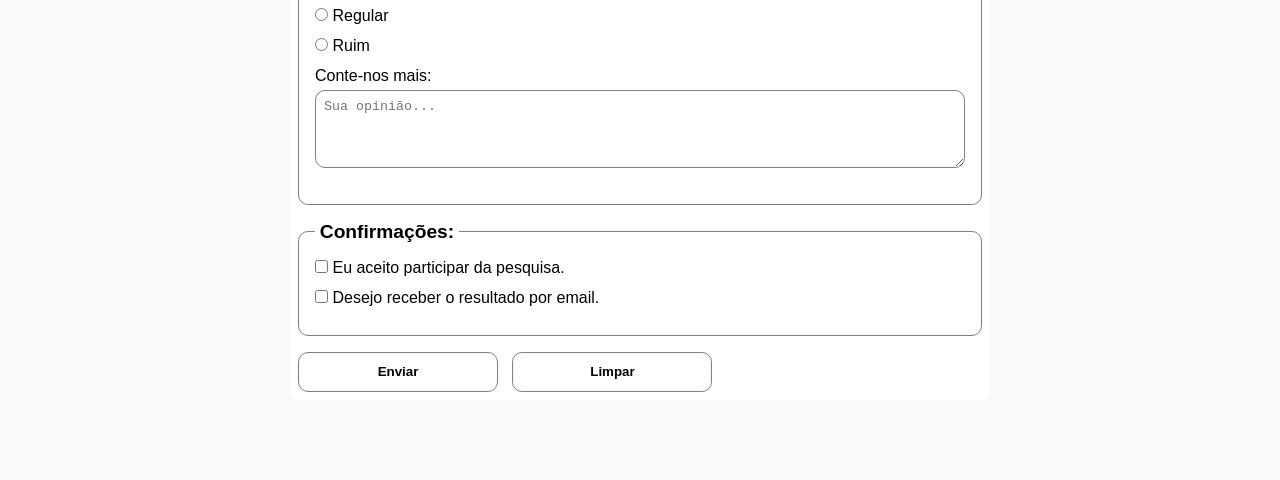
==== commit 58edd047: "feat: aria labels" ====
--- a/index.html
+++ b/index.html
@@ -54,11 +54,23 @@
               name="userPhoneNumber"
               pattern="[0-9]{2}[0-9]{5}[0-9]{4}"
               placeholder="XX-XXXXX-XXXX"
+              aria-describedby="phoneHelp"
               required
             />
+            <small id="phoneHelp"
+              >Prencha com 11 dígitos no formato: DDD + número sem espaços ou
+              hífen.</small
+            >
             <br />
             <label for="userFile">Sua imagem</label>
-            <input type="file" id="userFile" name="userFile" accept="image/*" />
+            <input
+              type="file"
+              id="userFile"
+              name="userFile"
+              accept="image/*"
+              aria-describedby="imageHelp"
+            />
+            <small id="imageHelp">Envie uma foto no formato PNG ou JPEG.</small>
           </fieldset>
 
           <fieldset>
@@ -251,8 +263,12 @@
             >
           </fieldset>
 
-          <button type="submit">Enviar</button>
-          <button type="reset">Limpar</button>
+          <button type="submit" aria-label="Enviar dados do formulário">
+            Enviar
+          </button>
+          <button type="reset" aria-label="Limpar dados do formulário">
+            Limpar
+          </button>
         </form>
       </section>
     </main>
--- a/style.css
+++ b/style.css
@@ -54,6 +54,15 @@
 label {
   display: inline-block;
   margin-bottom: 5px;
+}
+
+input[type="tel"],
+input[type="file"] {
+  margin-bottom: 0;
+}
+small {
+  display: inline-block;
+  margin-bottom: 20px;
 }
 
 p {
